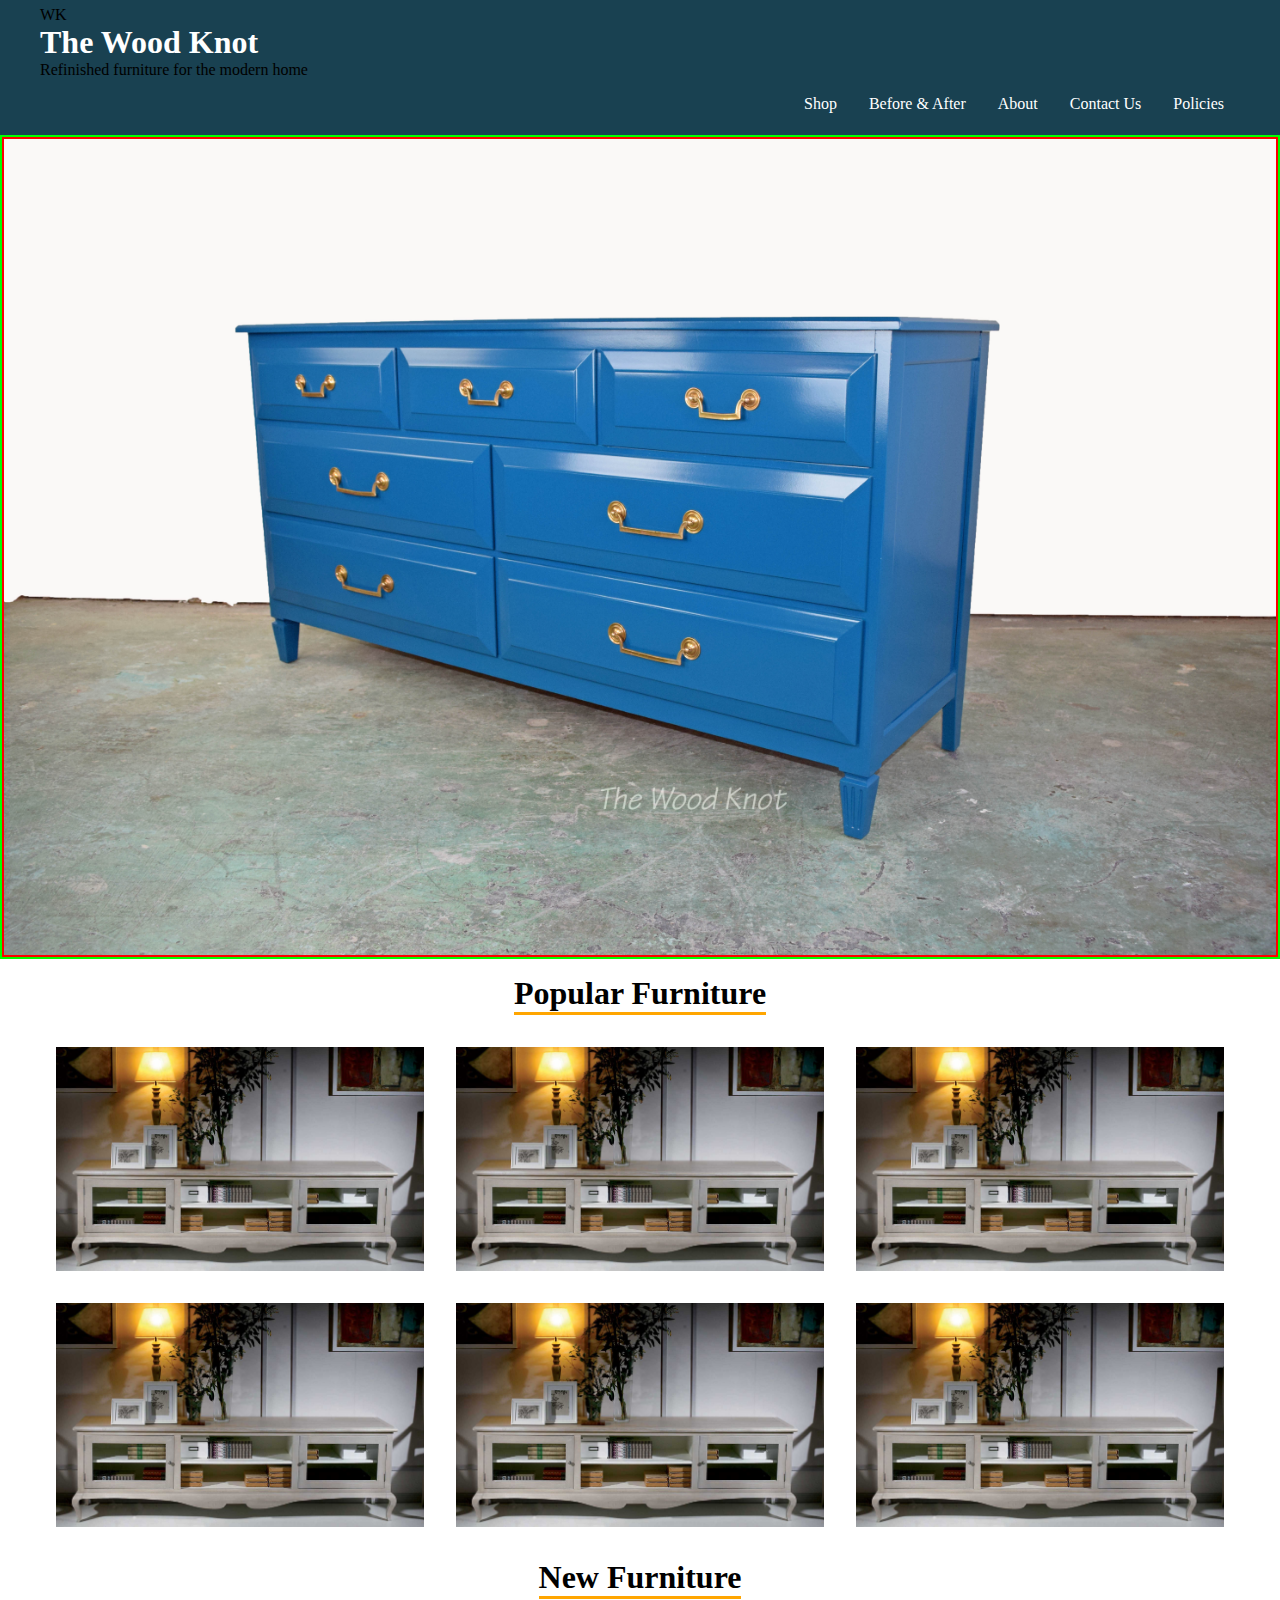
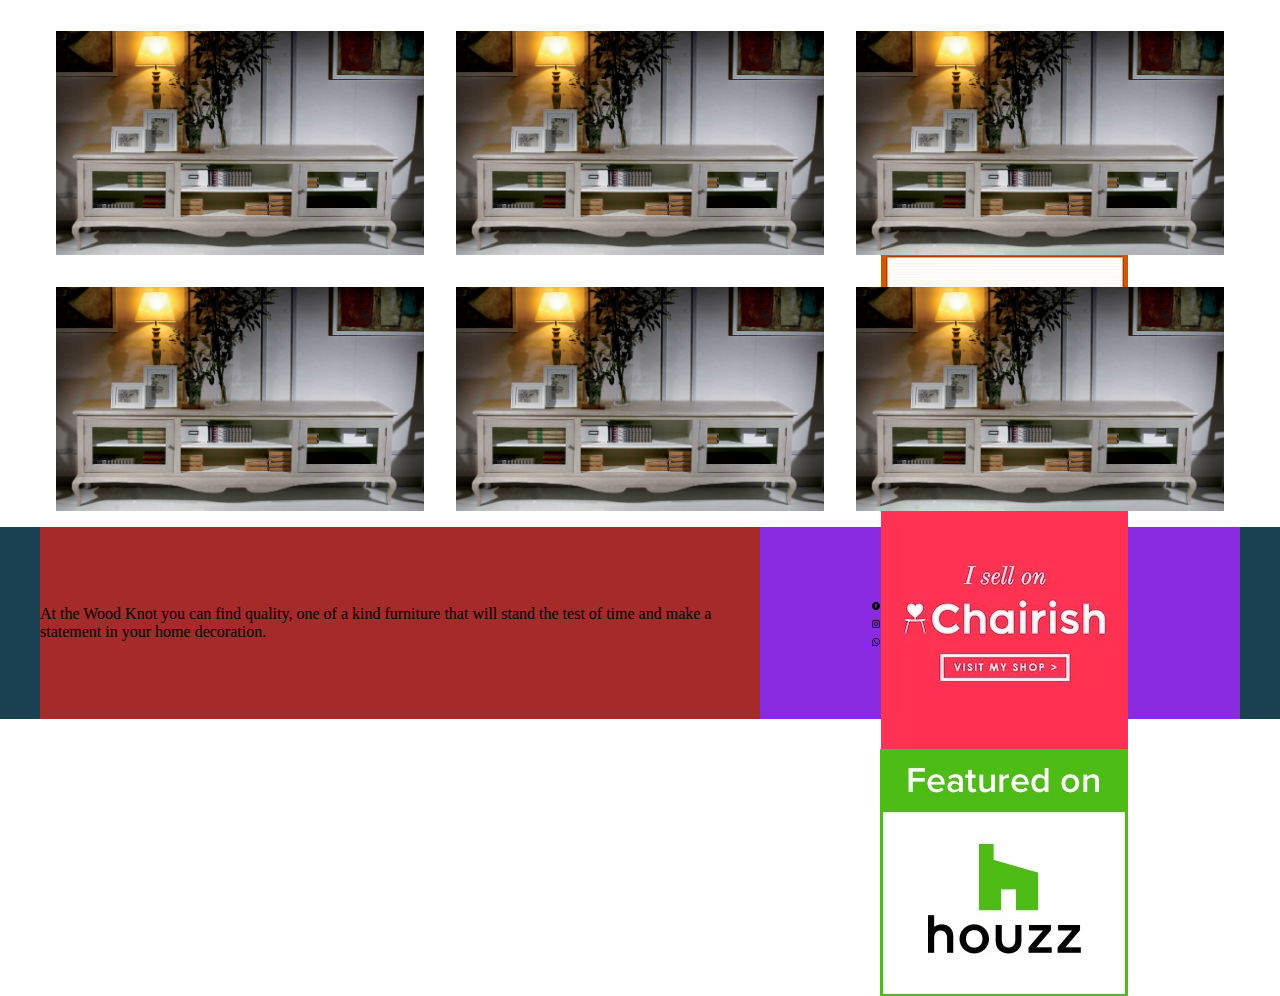
==== index.html @ 946053ac "4 version" ====
<!DOCTYPE html>
<html lang="es">

<head>
    <meta charset="UTF-8">
    <meta name="viewport" content="width=device-width, initial-scale=1.0">
    <link href="https://fonts.googleapis.com/css2?family=Marck+Script&display=swap" rel="stylesheet">
    <link rel="stylesheet" href="css/styles.css">
    <title>The Wood Knot Furniture</title>
</head>

<body>
    <header class="header">
        <div class="header-container">
            <div class="menu-mobile">
                <svg id="menu-ico" class="ico" xmlns="http://www.w3.org/2000/svg" viewBox="0 0 24 24"><path d="M24 6h-24v-4h24v4zm0 4h-24v4h24v-4zm0 8h-24v4h24v-4z"/></svg>
                <h1 class="header-text menu-title">The Wood Knot</h1>
                <svg class="ico" xmlns="http://www.w3.org/2000/svg" viewBox="0 0 24 24"><path d="M10 19.5c0 .829-.672 1.5-1.5 1.5s-1.5-.671-1.5-1.5c0-.828.672-1.5 1.5-1.5s1.5.672 1.5 1.5zm3.5-1.5c-.828 0-1.5.671-1.5 1.5s.672 1.5 1.5 1.5 1.5-.671 1.5-1.5c0-.828-.672-1.5-1.5-1.5zm1.336-5l1.977-7h-16.813l2.938 7h11.898zm4.969-10l-3.432 12h-12.597l.839 2h13.239l3.474-12h1.929l.743-2h-4.195z"/></svg>
            </div>
            <nav>
                <div class="menu-container">
                    <div class="menu-desktop">
                        <div class="logo">
                            <span class="logo-text">WK</span>
                        </div>
                        <div class="title-container">
                            <h1 class="header-text menu-title">The Wood Knot</h1>
                            <span class="header-text logo__cursive">Refinished furniture for the modern home</span>
                        </div>
                    </div>
                    <ul id="menu-main" class="menu-main">
                        <li class="menu-item">
                            <a href="shop.html" class="menu-link">Shop</a>
                        </li>
                        <li class="menu-item">
                            <a href="#" class="menu-link">Before & After</a>
                        </li>
                        <li class="menu-item">
                            <a href="#" class="menu-link">About</a>
                        </li>
                        <li class="menu-item">
                            <a href="#" class="menu-link">Contact Us</a>
                        </li>
                        <li class="menu-item">
                            <a href="#" class="menu-link">Policies</a>
                        </li>
                    </ul>

                </div>
            </nav>
        </div>
    </header>
    <main class="main">
        <section class="section-slide">
            <div class="slide-container">
                <img src="assets/img/table2.jpg" class="img img-slide">
            </div>
        </section>
        <div class="main-container">
            <section class="section-popular">
                <div class="section-title">
                    <h2 class="title">Popular Furniture</h2>
                </div>
                <ul class="popular-container">
                    <li class="popular-item">
                        <div class="popular-link">
                            <img class="img img-popular" src="assets/img/mueble1.jpg" alt="">
                            <div class="description-container">
                                <h3 class="img-title">Forniture</h3>
                                <p class="img-info">$1.600</p>                             
                            </div>
                        </div>
                    </li>
                    <li class="popular-item">
                        <div  class="popular-link">
                            <img class="img img-popular" src="assets/img/mueble1.jpg" alt="">
                            <div class="description-container">
                                <h3 class="img-title">Forniture</h3>
                                <p class="img-info">$1.600</p>                             
                            </div>
                        </div>
                    </li>
                    <li class="popular-item">
                        <div class="popular-link">
                            <img class="img img-popular" src="assets/img/mueble1.jpg" alt="">
                            <div class="description-container">
                                <h3 class="img-title">Forniture</h3>
                                <p class="img-info">$1.600</p>                             
                            </div>
                        </div>
                    </li>
                    <li class="popular-item">
                        <div class="popular-link">
                            <img class="img img-popular" src="assets/img/mueble1.jpg" alt="">
                            <div class="description-container">
                                <h3 class="img-title">Forniture</h3>
                                <p class="img-info">$1.600</p>                             
                            </div>
                        </div>
                    </li>
                    <li class="popular-item">
                        <div class="popular-link">
                            <img class="img img-popular" src="assets/img/mueble1.jpg" alt="">
                            <div class="description-container">
                                <h3 class="img-title">Forniture</h3>
                                <p class="img-info">$1.600</p>                             
                            </div>
                        </div>
                    </li>
                    <li class="popular-item">
                        <div class="popular-link">
                            <img class="img img-popular" src="assets/img/mueble1.jpg" alt="">
                            <div class="description-container">
                                <h3 class="img-title">Forniture</h3>
                                <p class="img-info">$1.600</p>                             
                            </div>
                        </div>
                    </li>
                </ul>
            </section>
            <section class="section-new">
                <div class="section-title">
                    <h2 class="title">New Furniture</h2>
                </div>
                <ul class="new-container">
                    <li class="new-item">
                        <div class="popular-link">
                            <img class="img img-popular" src="assets/img/mueble1.jpg" alt="">
                            <div class="description-container">
                                <h3 class="img-title">Forniture</h3>
                                <p class="img-info">$1.600</p>                             
                            </div>
                        </div>
                    </li>
                    <li class="new-item">
                        <div class="popular-link">
                            <img class="img img-popular" src="assets/img/mueble1.jpg" alt="">
                            <div class="description-container">
                                <h3 class="img-title">Forniture</h3>
                                <p class="img-info">$1.600</p>                             
                            </div>
                        </div>
                    </li>
                    <li class="new-item">
                        <div class="popular-link">
                            <img class="img img-popular" src="assets/img/mueble1.jpg" alt="">
                            <div class="description-container">
                                <h3 class="img-title">Forniture</h3>
                                <p class="img-info">$1.600</p>                             
                            </div>
                        </div>
                    </li>
                    <li class="new-item">
                        <div class="popular-link">
                            <img class="img img-popular" src="assets/img/mueble1.jpg" alt="">
                            <div class="description-container">
                                <h3 class="img-title">Forniture</h3>
                                <p class="img-info">$1.600</p>                             
                            </div>
                        </div>
                    </li>
                    <li class="new-item">
                        <div class="popular-link">
                            <img class="img img-popular" src="assets/img/mueble1.jpg" alt="">
                            <div class="description-container">
                                <h3 class="img-title">Forniture</h3>
                                <p class="img-info">$1.600</p>                             
                            </div>
                        </div>
                    </li>
                    <li class="new-item">
                        <div class="popular-link">
                            <img class="img img-popular" src="assets/img/mueble1.jpg" alt="">
                            <div class="description-container">
                                <h3 class="img-title">Forniture</h3>
                                <p class="img-info">$1.600</p>                             
                            </div>
                        </div>
                    </li>      
                </ul>
            </section>
        </div>
    </main>
    <footer class="footer">
        <div class="footer-container">
            <div class="seller">
                <p class="footer-text">
                    At the Wood Knot you can find quality, one of a kind furniture that will stand the test of time and make a statement in your home decoration.
                </p>
            </div>
            <div class="social">
                <div class="social-fb-inst">
                    <svg class="ico ico-footer" xmlns="http://www.w3.org/2000/svg" viewBox="0 0 24 24"><path d="M12 0c-6.627 0-12 5.373-12 12s5.373 12 12 12 12-5.373 12-12-5.373-12-12-12zm3 8h-1.35c-.538 0-.65.221-.65.778v1.222h2l-.209 2h-1.791v7h-3v-7h-2v-2h2v-2.308c0-1.769.931-2.692 3.029-2.692h1.971v3z"/></svg>
                    <svg class="ico ico-footer" xmlns="http://www.w3.org/2000/svg" viewBox="0 0 24 24"><path d="M12 2.163c3.204 0 3.584.012 4.85.07 3.252.148 4.771 1.691 4.919 4.919.058 1.265.069 1.645.069 4.849 0 3.205-.012 3.584-.069 4.849-.149 3.225-1.664 4.771-4.919 4.919-1.266.058-1.644.07-4.85.07-3.204 0-3.584-.012-4.849-.07-3.26-.149-4.771-1.699-4.919-4.92-.058-1.265-.07-1.644-.07-4.849 0-3.204.013-3.583.07-4.849.149-3.227 1.664-4.771 4.919-4.919 1.266-.057 1.645-.069 4.849-.069zm0-2.163c-3.259 0-3.667.014-4.947.072-4.358.2-6.78 2.618-6.98 6.98-.059 1.281-.073 1.689-.073 4.948 0 3.259.014 3.668.072 4.948.2 4.358 2.618 6.78 6.98 6.98 1.281.058 1.689.072 4.948.072 3.259 0 3.668-.014 4.948-.072 4.354-.2 6.782-2.618 6.979-6.98.059-1.28.073-1.689.073-4.948 0-3.259-.014-3.667-.072-4.947-.196-4.354-2.617-6.78-6.979-6.98-1.281-.059-1.69-.073-4.949-.073zm0 5.838c-3.403 0-6.162 2.759-6.162 6.162s2.759 6.163 6.162 6.163 6.162-2.759 6.162-6.163c0-3.403-2.759-6.162-6.162-6.162zm0 10.162c-2.209 0-4-1.79-4-4 0-2.209 1.791-4 4-4s4 1.791 4 4c0 2.21-1.791 4-4 4zm6.406-11.845c-.796 0-1.441.645-1.441 1.44s.645 1.44 1.441 1.44c.795 0 1.439-.645 1.439-1.44s-.644-1.44-1.439-1.44z"/></svg>
                    <svg class="ico ico-footer" xmlns="http://www.w3.org/2000/svg" viewBox="0 0 24 24"><path d="M.057 24l1.687-6.163c-1.041-1.804-1.588-3.849-1.587-5.946.003-6.556 5.338-11.891 11.893-11.891 3.181.001 6.167 1.24 8.413 3.488 2.245 2.248 3.481 5.236 3.48 8.414-.003 6.557-5.338 11.892-11.893 11.892-1.99-.001-3.951-.5-5.688-1.448l-6.305 1.654zm6.597-3.807c1.676.995 3.276 1.591 5.392 1.592 5.448 0 9.886-4.434 9.889-9.885.002-5.462-4.415-9.89-9.881-9.892-5.452 0-9.887 4.434-9.889 9.884-.001 2.225.651 3.891 1.746 5.634l-.999 3.648 3.742-.981zm11.387-5.464c-.074-.124-.272-.198-.57-.347-.297-.149-1.758-.868-2.031-.967-.272-.099-.47-.149-.669.149-.198.297-.768.967-.941 1.165-.173.198-.347.223-.644.074-.297-.149-1.255-.462-2.39-1.475-.883-.788-1.48-1.761-1.653-2.059-.173-.297-.018-.458.13-.606.134-.133.297-.347.446-.521.151-.172.2-.296.3-.495.099-.198.05-.372-.025-.521-.075-.148-.669-1.611-.916-2.206-.242-.579-.487-.501-.669-.51l-.57-.01c-.198 0-.52.074-.792.372s-1.04 1.016-1.04 2.479 1.065 2.876 1.213 3.074c.149.198 2.095 3.2 5.076 4.487.709.306 1.263.489 1.694.626.712.226 1.36.194 1.872.118.571-.085 1.758-.719 2.006-1.413.248-.695.248-1.29.173-1.414z"/></svg>
                </div>
                <div class="social-partners">
                    <img src="assets/img-social/etsy.jpg" alt="" class="img partners">
                    <img src="assets/img-social/chairish.jpg" alt="" class="img partners">
                    <img src="assets/img-social/houzz.jpg" alt="" class="img partners">
                </div>
            </div>
        </div>
    </footer>
    <script src="js/index.js"></script>
</body>

</html>
---- css/styles.css ----
:root{
    --border: 2px;
    --width-desktop: 1200px;

    --primary-color: #194151;
    --text-color: #fff;
    --header-height-mobile: 11vmin;
    --header-height-desktop: 15vmin;
    --menu-ico-width-height: 40px;
    --menu-ico-img-width: 70%;
    --menu-ico-img-height: .2em;
    --menu-ico--img-border-radius: .5em;
    --menu-ico--img-top: .6em;
    --menu-transition: 1000ms;
}

*{
    margin: 0;
    padding: 0;
    box-sizing: border-box;
}

body{
    margin: 0;
    min-height: 100vh;
    display: flex;
    flex-direction: column;
    font-size: 16px;
}

ul{
    list-style: none;
}


/* ---------------HEADER -----------------------*/

.header{
    background-color: var(--primary-color);
    width: 100%;
    height: var(--header-height-mobile);
}

.menu-mobile{
    display: flex;
    justify-content: space-between;
    align-items: center;
    flex-wrap: wrap;
}

.menu-ico{
    display: flex;
    justify-content: center;
    align-items: center;
    width: var(--menu-ico-width-height);
    height: var(--menu-ico-width-height);
    cursor: pointer;
}

.ico-img{
    position: relative;
    background-color: var(--text-color);
    width: var(--menu-ico-img-width);
    height: var(--menu-ico-img-height);
    border-radius: var(--menu-ico-img-border-radius);
}

.ico-img::before,
.ico-img::after{
    content: '';
    position: absolute;
    display: block;
    background-color: var(--text-color);
    width: 100%;
    height: var(--menu-ico-img-height);
    border-radius: var(--menu-ico-img-border-radius);
    top: calc(var(--menu-ico--img-top)*-1);
}

.ico-img::after{
    top: var(--menu-ico--img-top);
}

.menu-title{
    color: var(--text-color);
}

.menu-title-desktop{
    display: none;
}

.cart-icon{
    width: 35px;
    height: 35px;
    padding: .3em;
    fill: var(--text-color);
}

.menu-main{
    background-color: var(--primary-color);
    padding-left: 0;
    margin: 0;
    list-style: none;
    position: relative;
    z-index: 100;

    transform: translateX(-100%);
    transition: transform var(--menu-transition);
}

.menu__active{
    transform: translateX(0);
    transition: transform var(--menu-transition);
}

.menu-item{
    border-bottom: var(--border) solid var(--text-color);
    padding: 1em;
}

.menu-link{
    text-decoration: none;
    color: var(--text-color);
}

/*---------------------------------------*/

/*----------------MAIN----------------------*/
.img{
    display: block;
    margin-left: auto;
    margin-right: auto;
    max-width: 100%;
    object-fit: cover;
    height: 100%;
}

.main{
    display: flex;
    flex-wrap: wrap;
    justify-content: center;
    align-items: center;
    /* background-color: coral; */
    width: 100%;
    height: auto;    
}

.section-title{
    display: flex;
    justify-content: center;
    align-items: center;
}

.section-title h2{
    font-size: 2em;
    margin: .5em 0;
    position: relative;
    border-bottom: 3px solid orange;
}


.section-slide{
    display: block;
    margin-left: auto;
    margin-right: auto;
    padding: 0;
}

.slide-container{
    min-width: 100%;
    display: block;
}

.img-slide{
    margin: 0;
    padding: 0;
}

.section-popular
.section-new{
    display: flex;
    justify-content: center;
    align-items: center;
    padding: 1em;
}

.popular-item,
.new-item{
    /* border: 2px solid var(--text-color);
    background-color: lime; */

    padding: 1em;
}

.popular-link,
.new-link{
    position: relative;
    width: 100%;
}

.description-container{
    position: absolute;
    top: 0;
    left: 0;
    width: 100%;
    height: 100%;
    background-color: rgba(0, 0, 0, 0.6);
    color: var(--text-color);
    display: flex;
    justify-content: center;
    align-items: center;
    flex-direction: column;
    opacity: 0;
    transition: opacity 1s;
}

.description-container:hover{
    opacity: 1;
}

.img-title{
    font-size: 3em;
    font-weight: bold;
}

.img-info{
    font-size: 1.6em;
}

/*------------ FOOTER --------------------*/
.footer{
    margin-top: auto;
    background-color: var(--primary-color);
    width: 100%;
    height: 12em;
    display: flex;
    justify-content: center;
}

.footer-container{
    display: flex;
    justify-content: center;
    align-items: center;
    flex-direction: column;
    width: 100%;
    height: 100%;
    background-color: coral;
}

.seller{
    background-color: brown;
    display: flex;
    justify-content: center;
    align-items: center;
    width: 100%;
    height: 60%;
}

.social{
    background-color: blueviolet;
    display: flex;
    justify-content: center;
    align-items: center;
    width: 100%;
    height: 40%;
}
/* --------------------------------------*/


@media screen and (min-width: 730px){
    .header{
        display: flex;
        justify-content: center;
        align-items: center;
        height: var(--header-height-desktop);
    }
    .header-container{
        width: var(--width-desktop);
    }
    .menu-mobile{
        display: none;
    }
    .menu-main{
        transform: translateX(0);
        display: flex;
        justify-content: flex-end;
    }
    .menu-item{
	    display:block;
	    border: none;
    }
    .main-container{
        width: var(--width-desktop);
    }
    .section-slide{
        border: 2px solid lime;
        width: 100%;
    }
    .slide-container{
        height: 820px;
        width: 100%;
        border: 2px solid red;
    }
    .img-slide{
        width: 100%;
    }
    .popular-container,
    .new-container{
        display: grid;
        grid-template-columns: 1fr 1fr 1fr;
        grid-template-rows: 1fr 1fr;
    }

    .footer-container{
        flex-direction: row;
        width: var(--width-desktop);
    }
    .seller{
        width: 60%;
        height: 100%;
    }
    .social{
        width: 40%;
        height: 100%;
    }
}
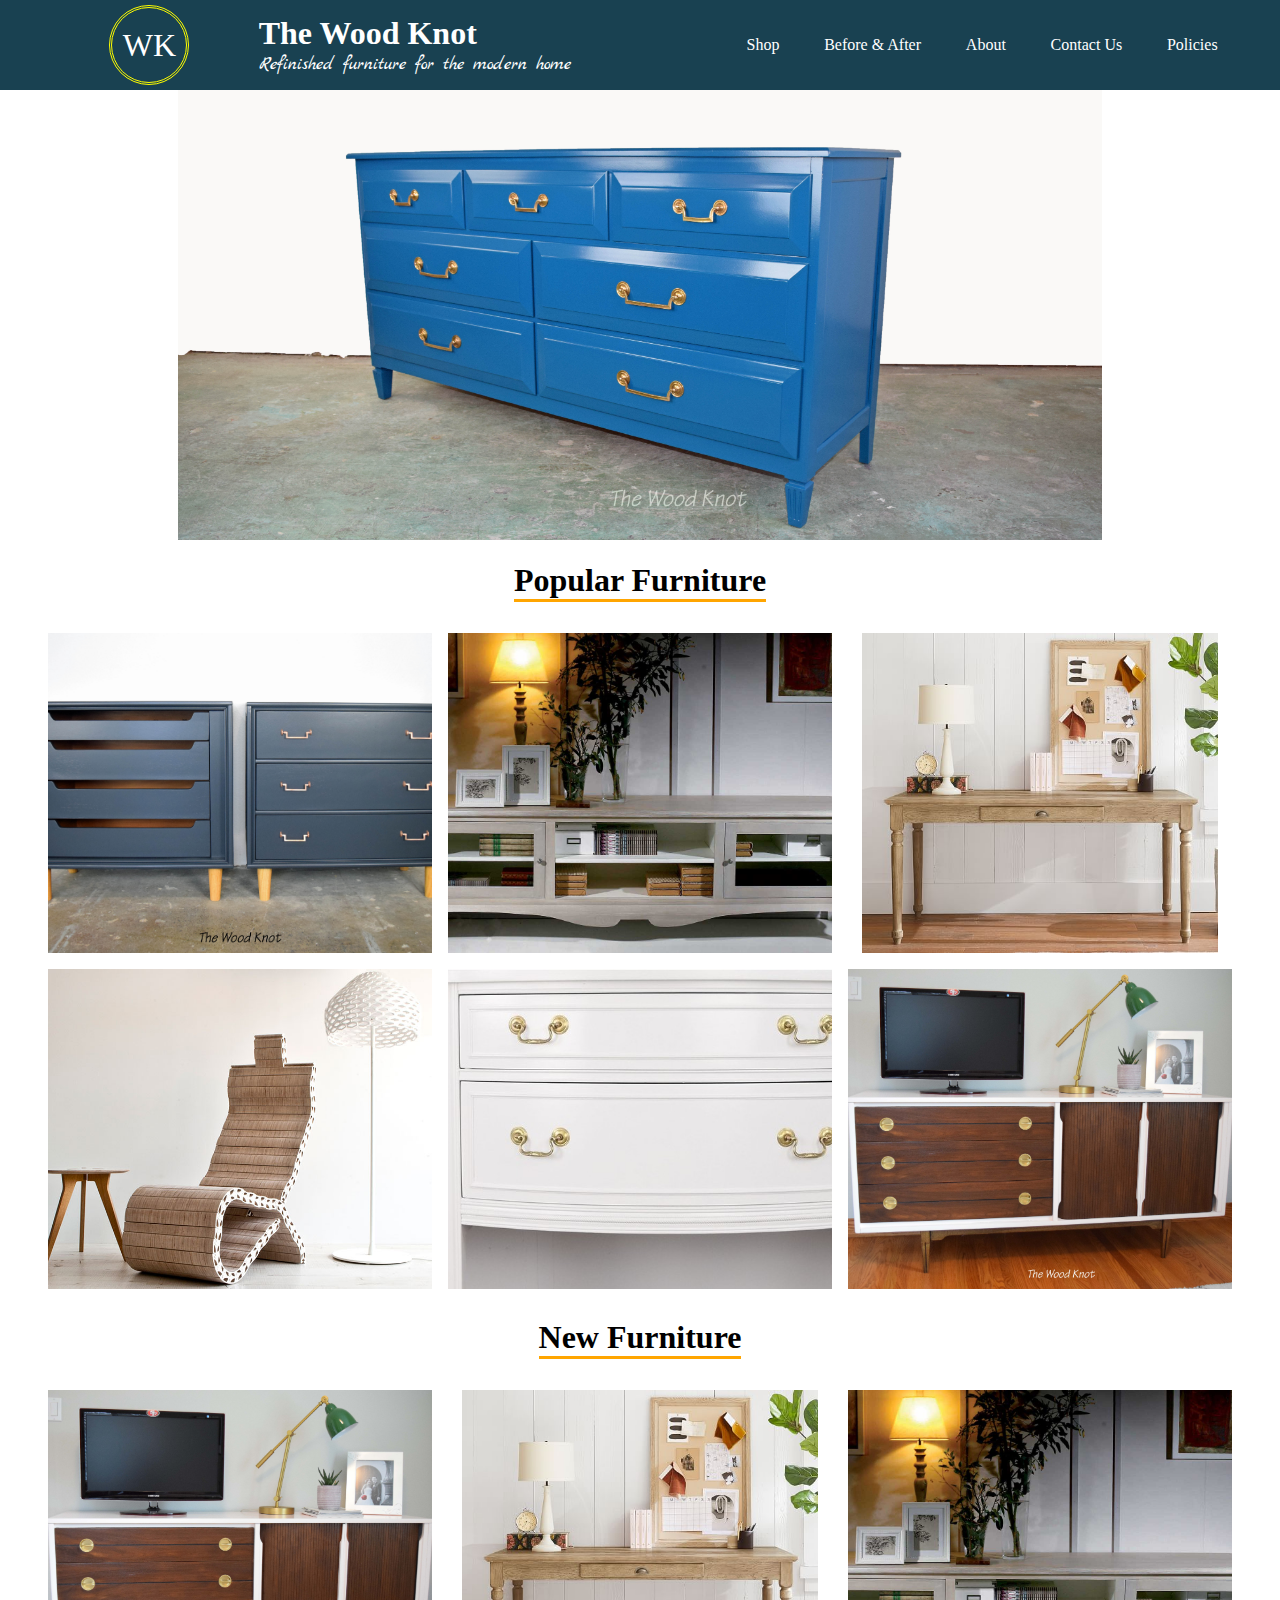
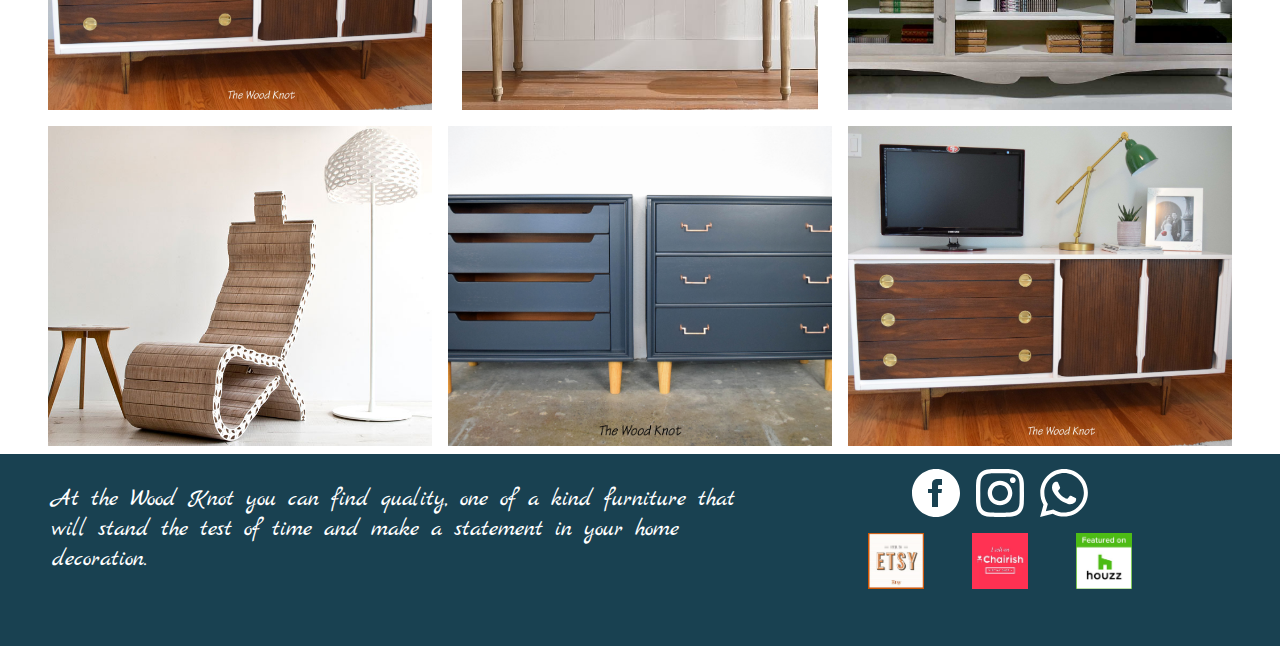
==== commit 98609940: "agrego busqueda y filtro en js" ====
--- a/index.html
+++ b/index.html
@@ -14,7 +14,7 @@
         <div class="header-container">
             <div class="menu-mobile">
                 <svg id="menu-ico" class="ico" xmlns="http://www.w3.org/2000/svg" viewBox="0 0 24 24"><path d="M24 6h-24v-4h24v4zm0 4h-24v4h24v-4zm0 8h-24v4h24v-4z"/></svg>
-                <h1 class="header-text menu-title">The Wood Knot</h1>
+                <h1 id="btnMobile" class="header-text menu-title">The Wood Knot</h1>
                 <svg class="ico" xmlns="http://www.w3.org/2000/svg" viewBox="0 0 24 24"><path d="M10 19.5c0 .829-.672 1.5-1.5 1.5s-1.5-.671-1.5-1.5c0-.828.672-1.5 1.5-1.5s1.5.672 1.5 1.5zm3.5-1.5c-.828 0-1.5.671-1.5 1.5s.672 1.5 1.5 1.5 1.5-.671 1.5-1.5c0-.828-.672-1.5-1.5-1.5zm1.336-5l1.977-7h-16.813l2.938 7h11.898zm4.969-10l-3.432 12h-12.597l.839 2h13.239l3.474-12h1.929l.743-2h-4.195z"/></svg>
             </div>
             <nav>
@@ -24,7 +24,7 @@
                             <span class="logo-text">WK</span>
                         </div>
                         <div class="title-container">
-                            <h1 class="header-text menu-title">The Wood Knot</h1>
+                            <h1 id="btnDesktop" class="header-text menu-title">The Wood Knot</h1>
                             <span class="header-text logo__cursive">Refinished furniture for the modern home</span>
                         </div>
                     </div>
@@ -64,7 +64,7 @@
                 <ul class="popular-container">
                     <li class="popular-item">
                         <div class="popular-link">
-                            <img class="img img-popular" src="assets/img/mueble1.jpg" alt="">
+                            <img class="img img-popular" src="assets/img/dresser2.jpg" alt="">
                             <div class="description-container">
                                 <h3 class="img-title">Forniture</h3>
                                 <p class="img-info">$1.600</p>                             
@@ -82,34 +82,34 @@
                     </li>
                     <li class="popular-item">
                         <div class="popular-link">
-                            <img class="img img-popular" src="assets/img/mueble1.jpg" alt="">
-                            <div class="description-container">
-                                <h3 class="img-title">Forniture</h3>
-                                <p class="img-info">$1.600</p>                             
-                            </div>
-                        </div>
-                    </li>
-                    <li class="popular-item">
-                        <div class="popular-link">
-                            <img class="img img-popular" src="assets/img/mueble1.jpg" alt="">
-                            <div class="description-container">
-                                <h3 class="img-title">Forniture</h3>
-                                <p class="img-info">$1.600</p>                             
-                            </div>
-                        </div>
-                    </li>
-                    <li class="popular-item">
-                        <div class="popular-link">
-                            <img class="img img-popular" src="assets/img/mueble1.jpg" alt="">
-                            <div class="description-container">
-                                <h3 class="img-title">Forniture</h3>
-                                <p class="img-info">$1.600</p>                             
-                            </div>
-                        </div>
-                    </li>
-                    <li class="popular-item">
-                        <div class="popular-link">
-                            <img class="img img-popular" src="assets/img/mueble1.jpg" alt="">
+                            <img class="img img-popular" src="assets/img/desk1.jpg" alt="">
+                            <div class="description-container">
+                                <h3 class="img-title">Forniture</h3>
+                                <p class="img-info">$1.600</p>                             
+                            </div>
+                        </div>
+                    </li>
+                    <li class="popular-item">
+                        <div class="popular-link">
+                            <img class="img img-popular" src="assets/img/original1.jpg" alt="">
+                            <div class="description-container">
+                                <h3 class="img-title">Forniture</h3>
+                                <p class="img-info">$1.600</p>                             
+                            </div>
+                        </div>
+                    </li>
+                    <li class="popular-item">
+                        <div class="popular-link">
+                            <img class="img img-popular" src="assets/img/slider.jpg" alt="">
+                            <div class="description-container">
+                                <h3 class="img-title">Forniture</h3>
+                                <p class="img-info">$1.600</p>                             
+                            </div>
+                        </div>
+                    </li>
+                    <li class="popular-item">
+                        <div class="popular-link">
+                            <img class="img img-popular" src="assets/img/dresser1.jpg" alt="">
                             <div class="description-container">
                                 <h3 class="img-title">Forniture</h3>
                                 <p class="img-info">$1.600</p>                             
@@ -125,6 +125,24 @@
                 <ul class="new-container">
                     <li class="new-item">
                         <div class="popular-link">
+                            <img class="img img-popular" src="assets/img/dresser1.jpg" alt="">
+                            <div class="description-container">
+                                <h3 class="img-title">Forniture</h3>
+                                <p class="img-info">$1.600</p>                             
+                            </div>
+                        </div>
+                    </li>
+                    <li class="new-item">
+                        <div class="popular-link">
+                            <img class="img img-popular" src="assets/img/desk1.jpg" alt="">
+                            <div class="description-container">
+                                <h3 class="img-title">Forniture</h3>
+                                <p class="img-info">$1.600</p>                             
+                            </div>
+                        </div>
+                    </li>
+                    <li class="new-item">
+                        <div class="popular-link">
                             <img class="img img-popular" src="assets/img/mueble1.jpg" alt="">
                             <div class="description-container">
                                 <h3 class="img-title">Forniture</h3>
@@ -134,43 +152,25 @@
                     </li>
                     <li class="new-item">
                         <div class="popular-link">
-                            <img class="img img-popular" src="assets/img/mueble1.jpg" alt="">
-                            <div class="description-container">
-                                <h3 class="img-title">Forniture</h3>
-                                <p class="img-info">$1.600</p>                             
-                            </div>
-                        </div>
-                    </li>
-                    <li class="new-item">
-                        <div class="popular-link">
-                            <img class="img img-popular" src="assets/img/mueble1.jpg" alt="">
-                            <div class="description-container">
-                                <h3 class="img-title">Forniture</h3>
-                                <p class="img-info">$1.600</p>                             
-                            </div>
-                        </div>
-                    </li>
-                    <li class="new-item">
-                        <div class="popular-link">
-                            <img class="img img-popular" src="assets/img/mueble1.jpg" alt="">
-                            <div class="description-container">
-                                <h3 class="img-title">Forniture</h3>
-                                <p class="img-info">$1.600</p>                             
-                            </div>
-                        </div>
-                    </li>
-                    <li class="new-item">
-                        <div class="popular-link">
-                            <img class="img img-popular" src="assets/img/mueble1.jpg" alt="">
-                            <div class="description-container">
-                                <h3 class="img-title">Forniture</h3>
-                                <p class="img-info">$1.600</p>                             
-                            </div>
-                        </div>
-                    </li>
-                    <li class="new-item">
-                        <div class="popular-link">
-                            <img class="img img-popular" src="assets/img/mueble1.jpg" alt="">
+                            <img class="img img-popular" src="assets/img/original1.jpg" alt="">
+                            <div class="description-container">
+                                <h3 class="img-title">Forniture</h3>
+                                <p class="img-info">$1.600</p>                             
+                            </div>
+                        </div>
+                    </li>
+                    <li class="new-item">
+                        <div class="popular-link">
+                            <img class="img img-popular" src="assets/img/dresser2.jpg" alt="">
+                            <div class="description-container">
+                                <h3 class="img-title">Forniture</h3>
+                                <p class="img-info">$1.600</p>                             
+                            </div>
+                        </div>
+                    </li>
+                    <li class="new-item">
+                        <div class="popular-link">
+                            <img class="img img-popular" src="assets/img/dresser1.jpg" alt="">
                             <div class="description-container">
                                 <h3 class="img-title">Forniture</h3>
                                 <p class="img-info">$1.600</p>                             
--- a/css/styles.css
+++ b/css/styles.css
@@ -4,14 +4,16 @@
 
     --primary-color: #194151;
     --text-color: #fff;
+    --ico-width-height: 35px;
+    --logo-width-height: 80px;
     --header-height-mobile: 11vmin;
-    --header-height-desktop: 15vmin;
-    --menu-ico-width-height: 40px;
-    --menu-ico-img-width: 70%;
-    --menu-ico-img-height: .2em;
-    --menu-ico--img-border-radius: .5em;
-    --menu-ico--img-top: .6em;
-    --menu-transition: 1000ms;
+    --header-height-desktop: 10vmin;
+    --menu-transition: 1s;
+}
+
+@font-face{
+    font-family: "Marck Script";
+    src: url("../assets/fonts/MarckScript-Regular.ttf");
 }
 
 *{
@@ -21,18 +23,12 @@
 }
 
 body{
-    margin: 0;
     min-height: 100vh;
     display: flex;
     flex-direction: column;
     font-size: 16px;
 }
 
-ul{
-    list-style: none;
-}
-
-
 /* ---------------HEADER -----------------------*/
 
 .header{
@@ -45,55 +41,24 @@
     display: flex;
     justify-content: space-between;
     align-items: center;
-    flex-wrap: wrap;
-}
-
-.menu-ico{
-    display: flex;
-    justify-content: center;
-    align-items: center;
-    width: var(--menu-ico-width-height);
-    height: var(--menu-ico-width-height);
-    cursor: pointer;
-}
-
-.ico-img{
-    position: relative;
-    background-color: var(--text-color);
-    width: var(--menu-ico-img-width);
-    height: var(--menu-ico-img-height);
-    border-radius: var(--menu-ico-img-border-radius);
-}
-
-.ico-img::before,
-.ico-img::after{
-    content: '';
-    position: absolute;
-    display: block;
-    background-color: var(--text-color);
-    width: 100%;
-    height: var(--menu-ico-img-height);
-    border-radius: var(--menu-ico-img-border-radius);
-    top: calc(var(--menu-ico--img-top)*-1);
-}
-
-.ico-img::after{
-    top: var(--menu-ico--img-top);
-}
-
-.menu-title{
+}
+
+.header-text,
+.menu-link,
+.footer-text{
     color: var(--text-color);
 }
 
-.menu-title-desktop{
+.menu-desktop{
     display: none;
 }
 
-.cart-icon{
-    width: 35px;
-    height: 35px;
+.ico{
+    width: var(--ico-width-height);
+    height: var(--ico-width-height);
     padding: .3em;
     fill: var(--text-color);
+    cursor: pointer;
 }
 
 .menu-main{
@@ -115,12 +80,22 @@
 
 .menu-item{
     border-bottom: var(--border) solid var(--text-color);
+    position: relative;
     padding: 1em;
+    /* background-color: brown; */
 }
 
 .menu-link{
     text-decoration: none;
-    color: var(--text-color);
+    display: block;
+    padding: .4em;
+}
+
+.menu-link:hover{
+    transform: scale(1.2);
+    transition: transform var(--menu-transition);
+    border-bottom: 2px solid yellow;
+    border-radius: 0.5em;
 }
 
 /*---------------------------------------*/
@@ -140,9 +115,8 @@
     flex-wrap: wrap;
     justify-content: center;
     align-items: center;
-    /* background-color: coral; */
-    width: 100%;
-    height: auto;    
+    width: 100%;
+    height: auto;
 }
 
 .section-title{
@@ -151,37 +125,38 @@
     align-items: center;
 }
 
-.section-title h2{
+.title{
     font-size: 2em;
-    margin: .5em 0;
+    margin: .7em 0;
     position: relative;
     border-bottom: 3px solid orange;
 }
 
-
 .section-slide{
     display: block;
-    margin-left: auto;
-    margin-right: auto;
-    padding: 0;
-}
-
-.slide-container{
-    min-width: 100%;
-    display: block;
-}
-
-.img-slide{
     margin: 0;
     padding: 0;
 }
 
+.slide-container{
+    max-width: 100%;
+    min-height: 350px;
+    margin: 0;
+    padding: 0;
+    display: block;
+}
+
 .section-popular
 .section-new{
     display: flex;
     justify-content: center;
     align-items: center;
     padding: 1em;
+}
+
+.popular-container,
+.new-container{
+    list-style: none;
 }
 
 .popular-item,
@@ -189,13 +164,14 @@
     /* border: 2px solid var(--text-color);
     background-color: lime; */
 
-    padding: 1em;
+    padding: .5em;
 }
 
 .popular-link,
 .new-link{
     position: relative;
     width: 100%;
+    height: 320px;
 }
 
 .description-container{
@@ -232,7 +208,7 @@
     margin-top: auto;
     background-color: var(--primary-color);
     width: 100%;
-    height: 12em;
+    min-height: 12em;
     display: flex;
     justify-content: center;
 }
@@ -244,26 +220,66 @@
     flex-direction: column;
     width: 100%;
     height: 100%;
-    background-color: coral;
 }
 
 .seller{
-    background-color: brown;
     display: flex;
     justify-content: center;
     align-items: center;
     width: 100%;
     height: 60%;
+    min-height: 150px;
+}
+
+.logo-text{
+    font-size: 2em;
+    color: var(--text-color);
+}
+
+.footer-text{
+    font-family: 'Marck Script', cursive;
+    font-size: 1.5em;
+    padding: .5em;
 }
 
 .social{
-    background-color: blueviolet;
-    display: flex;
-    justify-content: center;
-    align-items: center;
+    display: flex;
+    justify-content: center;
+    align-items: center;
+    flex-direction: column;
     width: 100%;
     height: 40%;
-}
+    min-height: 150px;
+}
+
+.social-fb-inst{
+    display: flex;
+    justify-content: center;
+    align-items: center;
+    width: 100%;
+}
+
+.ico-footer{
+    height: 4em;
+    width: 4em;
+    padding: .5em;
+}
+
+.social-partners{
+    display: flex;
+    justify-content: center;
+    /* align-items: ; */
+}
+
+.partners{
+    width: 4.5em;
+    height: 4.5em;
+    margin: 0 1em;
+    padding: .5em;
+    cursor: pointer;
+}
+
+
 /* --------------------------------------*/
 
 
@@ -280,29 +296,53 @@
     .menu-mobile{
         display: none;
     }
+    .menu-container{
+        display: flex;
+        justify-content: space-between;
+        align-items: center;
+    }
+    .menu-desktop{
+        display: flex;
+        justify-content: space-evenly;
+        align-items: center;
+        width: 50%;
+    }
+    .logo{
+        display: flex;
+        justify-content: center;
+        align-items: center;
+        width: var(--logo-width-height);
+        height: var(--logo-width-height);
+        border: 3px double yellow;
+        border-radius: 50%;
+    }
+    .logo__cursive{
+        font-size: 1.2em;
+        font-family: 'Marck Script';
+    }
+    .title-container{
+        display: flex;
+        flex-direction: column;
+    }
+    .menu-title{
+        font-size: 2em;
+    }
     .menu-main{
         transform: translateX(0);
-        display: flex;
-        justify-content: flex-end;
+        display: inline-flex;
     }
     .menu-item{
-	    display:block;
-	    border: none;
+        display:block;
+        border: none;
+        text-align: center;
     }
     .main-container{
         width: var(--width-desktop);
     }
-    .section-slide{
-        border: 2px solid lime;
-        width: 100%;
-    }
-    .slide-container{
-        height: 820px;
-        width: 100%;
-        border: 2px solid red;
-    }
+    .section-slide,
     .img-slide{
-        width: 100%;
+        width: 85%;
+        max-height: 450px;
     }
     .popular-container,
     .new-container{
@@ -310,7 +350,6 @@
         grid-template-columns: 1fr 1fr 1fr;
         grid-template-rows: 1fr 1fr;
     }
-
     .footer-container{
         flex-direction: row;
         width: var(--width-desktop);
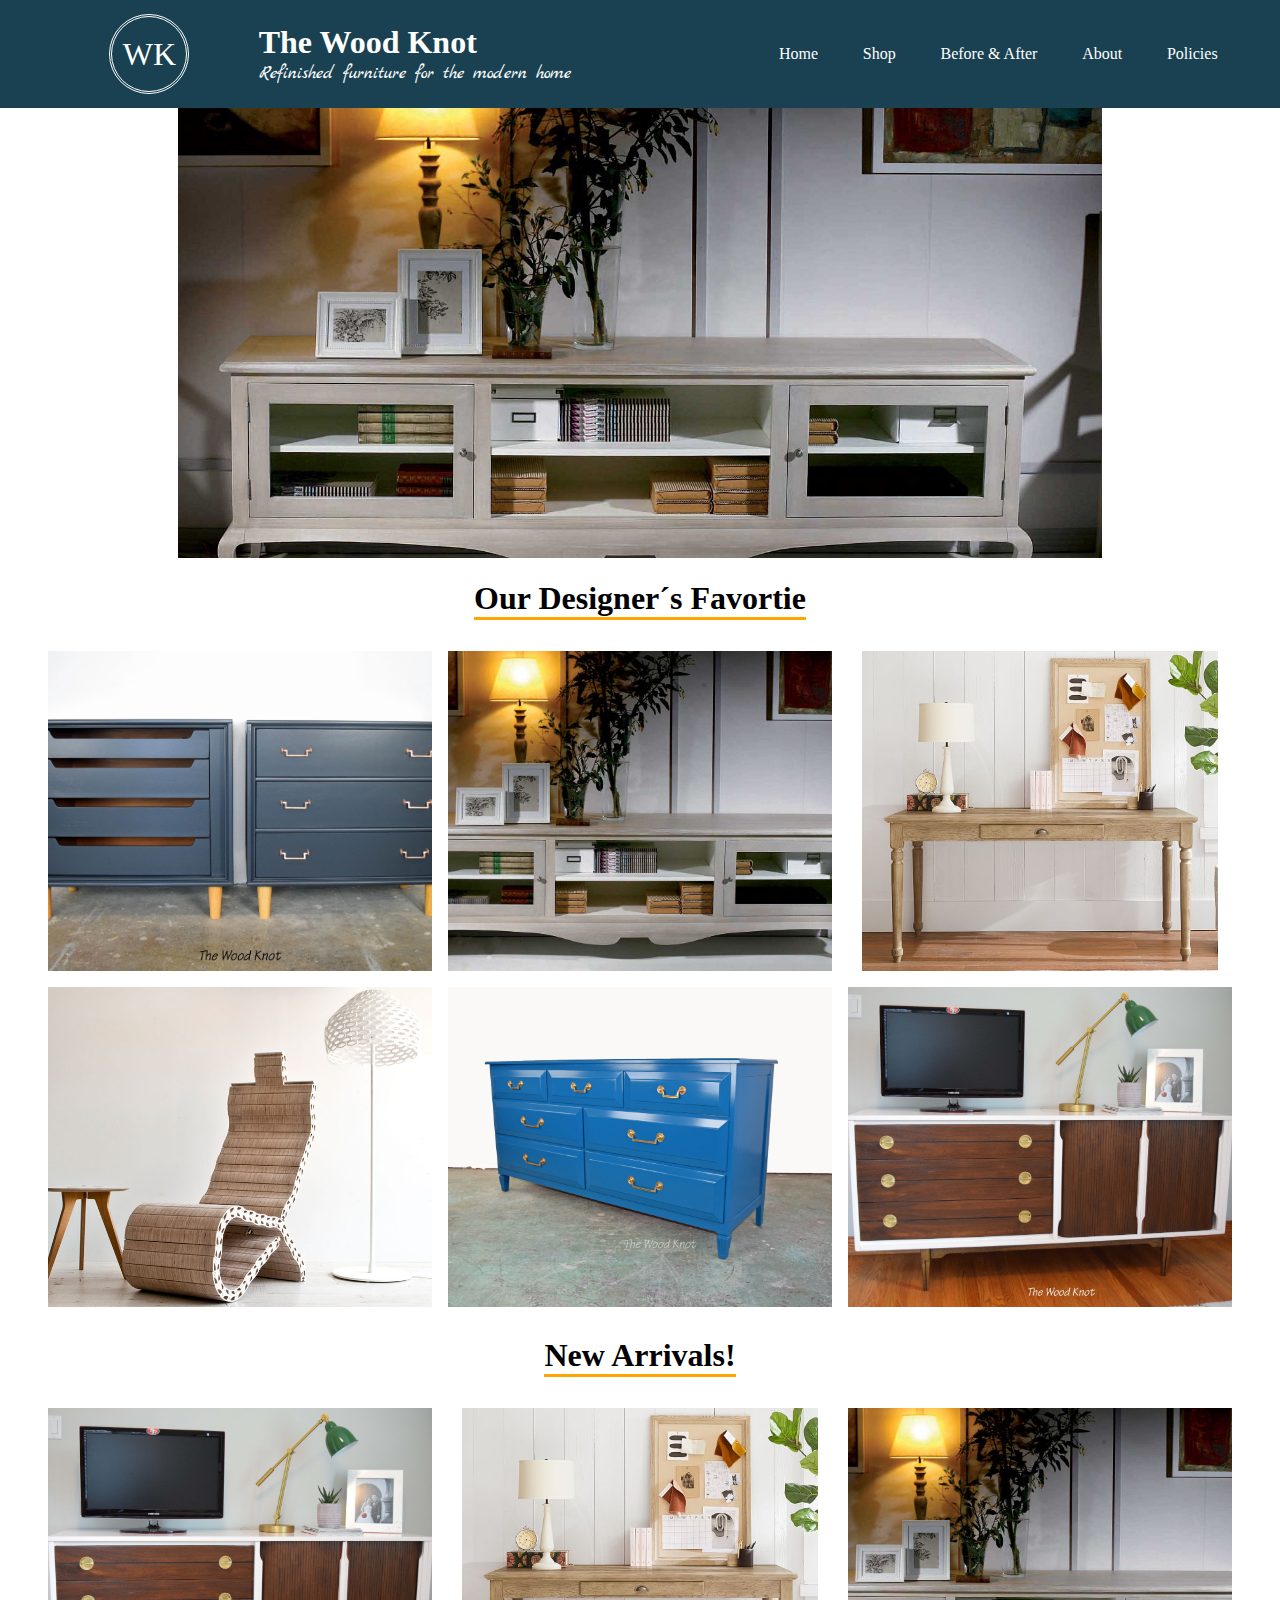
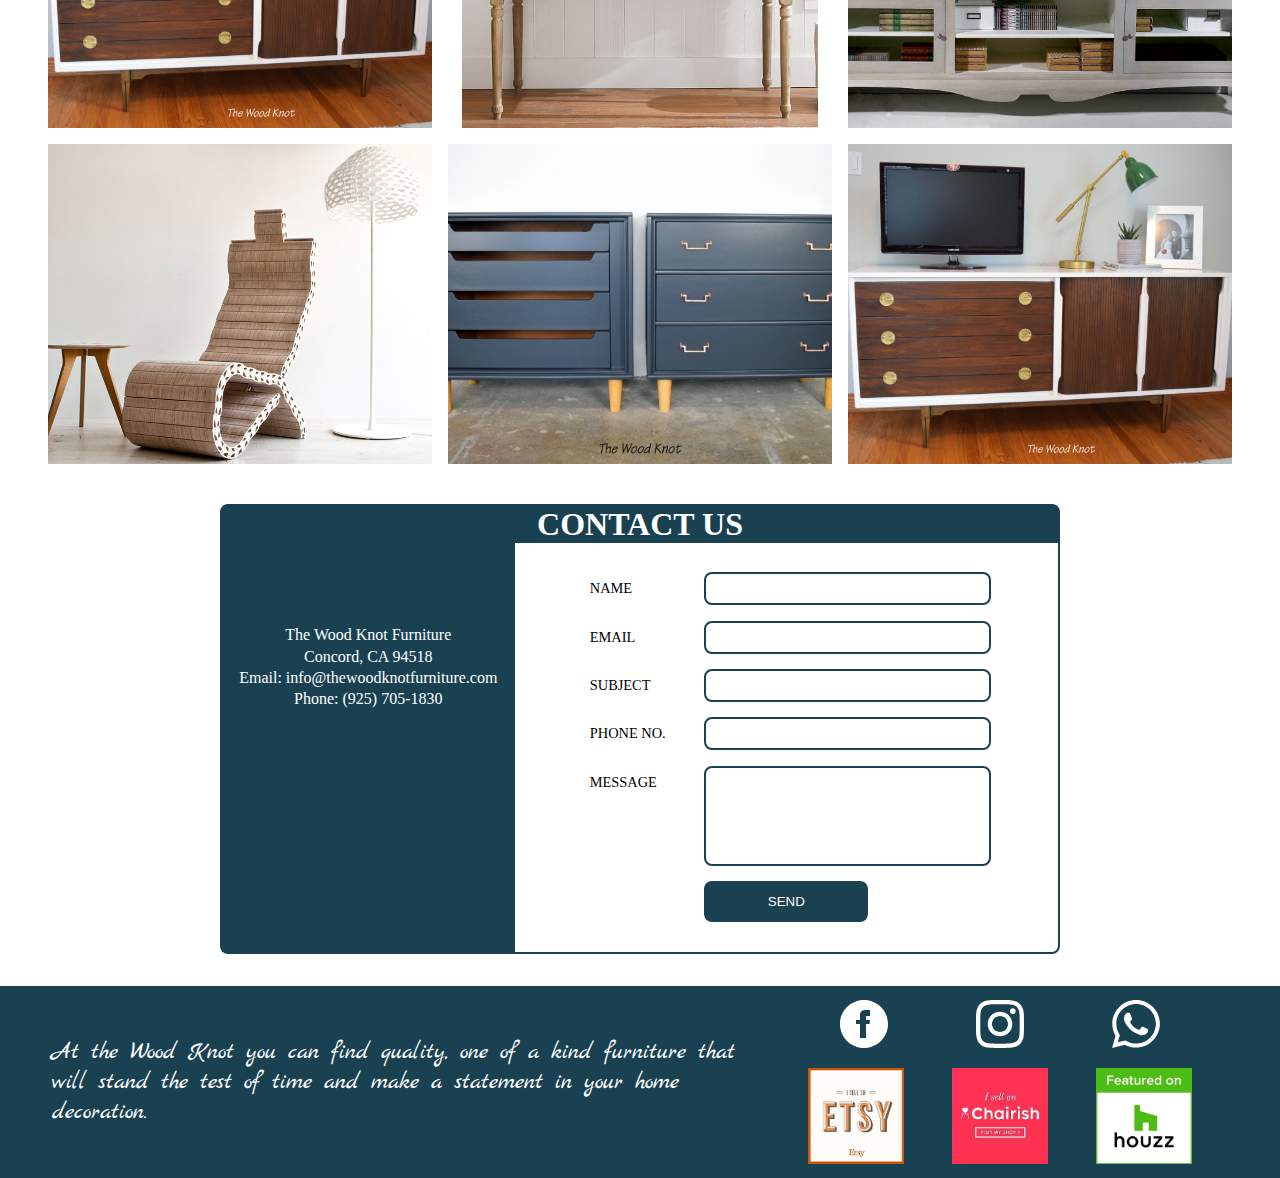
==== commit de1b924a: "version de control" ====
--- a/index.html
+++ b/index.html
@@ -30,16 +30,16 @@
                     </div>
                     <ul id="menu-main" class="menu-main">
                         <li class="menu-item">
+                            <a href="index.html" class="menu-link">Home</a>
+                        </li>
+                        <li class="menu-item">
                             <a href="shop.html" class="menu-link">Shop</a>
                         </li>
                         <li class="menu-item">
                             <a href="#" class="menu-link">Before & After</a>
                         </li>
                         <li class="menu-item">
-                            <a href="#" class="menu-link">About</a>
-                        </li>
-                        <li class="menu-item">
-                            <a href="#" class="menu-link">Contact Us</a>
+                            <a href="about.html" class="menu-link">About</a>
                         </li>
                         <li class="menu-item">
                             <a href="#" class="menu-link">Policies</a>
@@ -53,13 +53,13 @@
     <main class="main">
         <section class="section-slide">
             <div class="slide-container">
-                <img src="assets/img/table2.jpg" class="img img-slide">
+                <img class="img img-slide">
             </div>
         </section>
         <div class="main-container">
             <section class="section-popular">
                 <div class="section-title">
-                    <h2 class="title">Popular Furniture</h2>
+                    <h2 class="title">Our Designer´s Favortie</h2>
                 </div>
                 <ul class="popular-container">
                     <li class="popular-item">
@@ -100,7 +100,7 @@
                     </li>
                     <li class="popular-item">
                         <div class="popular-link">
-                            <img class="img img-popular" src="assets/img/slider.jpg" alt="">
+                            <img class="img img-popular" src="assets/img/table2.jpg" alt="">
                             <div class="description-container">
                                 <h3 class="img-title">Forniture</h3>
                                 <p class="img-info">$1.600</p>                             
@@ -120,7 +120,7 @@
             </section>
             <section class="section-new">
                 <div class="section-title">
-                    <h2 class="title">New Furniture</h2>
+                    <h2 class="title">New Arrivals!</h2>
                 </div>
                 <ul class="new-container">
                     <li class="new-item">
@@ -178,6 +178,47 @@
                         </div>
                     </li>      
                 </ul>
+            </section>
+            <section class="section-contact">
+                <h2 class="title form-title">Contact Us</h2>
+                <div class="info-form-container">
+                    <div class="contact-info">
+                        <p>The Wood Knot Furniture</p>
+                        <p>Concord, CA 94518</p>
+                        <p>Email: info@thewoodknotfurniture.com</p>
+                        <p>Phone: (925) 705-1830</p>
+                        <div class="map-container">
+                            <div class="map">
+                                <iframe src="https://www.google.com/maps/embed?pb=!1m18!1m12!1m3!1d393.11972727458647!2d-122.03115837467482!3d37.978113710777734!2m3!1f0!2f0!3f0!3m2!1i1024!2i768!4f13.1!3m3!1m2!1s0x808562f77d3e8177%3A0x218d1736ee0681ef!2sThe%20Wood%20Knot%20Furniture!5e0!3m2!1ses-419!2sco!4v1597946225086!5m2!1ses-419!2sco" width="400" height="450" frameborder="0" style="border:0;" allowfullscreen="" aria-hidden="false" tabindex="0"></iframe>
+                            </div>
+                        </div>                
+                    </div>
+                    <div class="form-container">
+                        <form action="#" class="form">
+                            <div class="form-section">
+                                <label for="name" class="form-label">Name</label>
+                                <input type="text" id="name" class="form-input">
+                            </div>
+                            <div class="form-section">
+                                <label for="email" class="form-label">Email</label>
+                                <input type="email" id="email" class="form-input">
+                            </div>
+                            <div class="form-section">
+                                <label for="subject" class="form-label">Subject</label>
+                                <input type="text" id="subject" class="form-input">
+                            </div>
+                            <div class="form-section">
+                                <label for="phone" class="form-label">Phone No.</label>
+                                <input type="text" id="phone" class="form-input">
+                            </div>
+                            <div class="form-section">
+                                <label for="message" class="form-label">Message</label>
+                                <textarea id="message" class="form-message"></textarea>
+                            </div>
+                            <input type="submit" class="form-summit" value="Send">
+                        </form>
+                    </div>
+                </div>
             </section>
         </div>
     </main>
@@ -190,19 +231,31 @@
             </div>
             <div class="social">
                 <div class="social-fb-inst">
-                    <svg class="ico ico-footer" xmlns="http://www.w3.org/2000/svg" viewBox="0 0 24 24"><path d="M12 0c-6.627 0-12 5.373-12 12s5.373 12 12 12 12-5.373 12-12-5.373-12-12-12zm3 8h-1.35c-.538 0-.65.221-.65.778v1.222h2l-.209 2h-1.791v7h-3v-7h-2v-2h2v-2.308c0-1.769.931-2.692 3.029-2.692h1.971v3z"/></svg>
-                    <svg class="ico ico-footer" xmlns="http://www.w3.org/2000/svg" viewBox="0 0 24 24"><path d="M12 2.163c3.204 0 3.584.012 4.85.07 3.252.148 4.771 1.691 4.919 4.919.058 1.265.069 1.645.069 4.849 0 3.205-.012 3.584-.069 4.849-.149 3.225-1.664 4.771-4.919 4.919-1.266.058-1.644.07-4.85.07-3.204 0-3.584-.012-4.849-.07-3.26-.149-4.771-1.699-4.919-4.92-.058-1.265-.07-1.644-.07-4.849 0-3.204.013-3.583.07-4.849.149-3.227 1.664-4.771 4.919-4.919 1.266-.057 1.645-.069 4.849-.069zm0-2.163c-3.259 0-3.667.014-4.947.072-4.358.2-6.78 2.618-6.98 6.98-.059 1.281-.073 1.689-.073 4.948 0 3.259.014 3.668.072 4.948.2 4.358 2.618 6.78 6.98 6.98 1.281.058 1.689.072 4.948.072 3.259 0 3.668-.014 4.948-.072 4.354-.2 6.782-2.618 6.979-6.98.059-1.28.073-1.689.073-4.948 0-3.259-.014-3.667-.072-4.947-.196-4.354-2.617-6.78-6.979-6.98-1.281-.059-1.69-.073-4.949-.073zm0 5.838c-3.403 0-6.162 2.759-6.162 6.162s2.759 6.163 6.162 6.163 6.162-2.759 6.162-6.163c0-3.403-2.759-6.162-6.162-6.162zm0 10.162c-2.209 0-4-1.79-4-4 0-2.209 1.791-4 4-4s4 1.791 4 4c0 2.21-1.791 4-4 4zm6.406-11.845c-.796 0-1.441.645-1.441 1.44s.645 1.44 1.441 1.44c.795 0 1.439-.645 1.439-1.44s-.644-1.44-1.439-1.44z"/></svg>
-                    <svg class="ico ico-footer" xmlns="http://www.w3.org/2000/svg" viewBox="0 0 24 24"><path d="M.057 24l1.687-6.163c-1.041-1.804-1.588-3.849-1.587-5.946.003-6.556 5.338-11.891 11.893-11.891 3.181.001 6.167 1.24 8.413 3.488 2.245 2.248 3.481 5.236 3.48 8.414-.003 6.557-5.338 11.892-11.893 11.892-1.99-.001-3.951-.5-5.688-1.448l-6.305 1.654zm6.597-3.807c1.676.995 3.276 1.591 5.392 1.592 5.448 0 9.886-4.434 9.889-9.885.002-5.462-4.415-9.89-9.881-9.892-5.452 0-9.887 4.434-9.889 9.884-.001 2.225.651 3.891 1.746 5.634l-.999 3.648 3.742-.981zm11.387-5.464c-.074-.124-.272-.198-.57-.347-.297-.149-1.758-.868-2.031-.967-.272-.099-.47-.149-.669.149-.198.297-.768.967-.941 1.165-.173.198-.347.223-.644.074-.297-.149-1.255-.462-2.39-1.475-.883-.788-1.48-1.761-1.653-2.059-.173-.297-.018-.458.13-.606.134-.133.297-.347.446-.521.151-.172.2-.296.3-.495.099-.198.05-.372-.025-.521-.075-.148-.669-1.611-.916-2.206-.242-.579-.487-.501-.669-.51l-.57-.01c-.198 0-.52.074-.792.372s-1.04 1.016-1.04 2.479 1.065 2.876 1.213 3.074c.149.198 2.095 3.2 5.076 4.487.709.306 1.263.489 1.694.626.712.226 1.36.194 1.872.118.571-.085 1.758-.719 2.006-1.413.248-.695.248-1.29.173-1.414z"/></svg>
+                    <a href="https://www.facebook.com/TheWoodKNotFurniture/" target="_blank" class="social-link">
+                        <svg class="ico ico-footer" xmlns="http://www.w3.org/2000/svg" viewBox="0 0 24 24"><path d="M12 0c-6.627 0-12 5.373-12 12s5.373 12 12 12 12-5.373 12-12-5.373-12-12-12zm3 8h-1.35c-.538 0-.65.221-.65.778v1.222h2l-.209 2h-1.791v7h-3v-7h-2v-2h2v-2.308c0-1.769.931-2.692 3.029-2.692h1.971v3z"/></svg>
+                    </a>
+                    <a href="https://www.instagram.com/thewoodknotfurniture/?hl=en" target="_blank" class="social-link">
+                        <svg class="ico ico-footer" xmlns="http://www.w3.org/2000/svg" viewBox="0 0 24 24"><path d="M12 2.163c3.204 0 3.584.012 4.85.07 3.252.148 4.771 1.691 4.919 4.919.058 1.265.069 1.645.069 4.849 0 3.205-.012 3.584-.069 4.849-.149 3.225-1.664 4.771-4.919 4.919-1.266.058-1.644.07-4.85.07-3.204 0-3.584-.012-4.849-.07-3.26-.149-4.771-1.699-4.919-4.92-.058-1.265-.07-1.644-.07-4.849 0-3.204.013-3.583.07-4.849.149-3.227 1.664-4.771 4.919-4.919 1.266-.057 1.645-.069 4.849-.069zm0-2.163c-3.259 0-3.667.014-4.947.072-4.358.2-6.78 2.618-6.98 6.98-.059 1.281-.073 1.689-.073 4.948 0 3.259.014 3.668.072 4.948.2 4.358 2.618 6.78 6.98 6.98 1.281.058 1.689.072 4.948.072 3.259 0 3.668-.014 4.948-.072 4.354-.2 6.782-2.618 6.979-6.98.059-1.28.073-1.689.073-4.948 0-3.259-.014-3.667-.072-4.947-.196-4.354-2.617-6.78-6.979-6.98-1.281-.059-1.69-.073-4.949-.073zm0 5.838c-3.403 0-6.162 2.759-6.162 6.162s2.759 6.163 6.162 6.163 6.162-2.759 6.162-6.163c0-3.403-2.759-6.162-6.162-6.162zm0 10.162c-2.209 0-4-1.79-4-4 0-2.209 1.791-4 4-4s4 1.791 4 4c0 2.21-1.791 4-4 4zm6.406-11.845c-.796 0-1.441.645-1.441 1.44s.645 1.44 1.441 1.44c.795 0 1.439-.645 1.439-1.44s-.644-1.44-1.439-1.44z"/></svg>
+                    </a>
+                    <a href="https://wa.me/9257051830" class="social-link" target="_black">
+                        <svg class="ico ico-footer" xmlns="http://www.w3.org/2000/svg" viewBox="0 0 24 24"><path d="M.057 24l1.687-6.163c-1.041-1.804-1.588-3.849-1.587-5.946.003-6.556 5.338-11.891 11.893-11.891 3.181.001 6.167 1.24 8.413 3.488 2.245 2.248 3.481 5.236 3.48 8.414-.003 6.557-5.338 11.892-11.893 11.892-1.99-.001-3.951-.5-5.688-1.448l-6.305 1.654zm6.597-3.807c1.676.995 3.276 1.591 5.392 1.592 5.448 0 9.886-4.434 9.889-9.885.002-5.462-4.415-9.89-9.881-9.892-5.452 0-9.887 4.434-9.889 9.884-.001 2.225.651 3.891 1.746 5.634l-.999 3.648 3.742-.981zm11.387-5.464c-.074-.124-.272-.198-.57-.347-.297-.149-1.758-.868-2.031-.967-.272-.099-.47-.149-.669.149-.198.297-.768.967-.941 1.165-.173.198-.347.223-.644.074-.297-.149-1.255-.462-2.39-1.475-.883-.788-1.48-1.761-1.653-2.059-.173-.297-.018-.458.13-.606.134-.133.297-.347.446-.521.151-.172.2-.296.3-.495.099-.198.05-.372-.025-.521-.075-.148-.669-1.611-.916-2.206-.242-.579-.487-.501-.669-.51l-.57-.01c-.198 0-.52.074-.792.372s-1.04 1.016-1.04 2.479 1.065 2.876 1.213 3.074c.149.198 2.095 3.2 5.076 4.487.709.306 1.263.489 1.694.626.712.226 1.36.194 1.872.118.571-.085 1.758-.719 2.006-1.413.248-.695.248-1.29.173-1.414z"/></svg>
+                    </a>
                 </div>
                 <div class="social-partners">
-                    <img src="assets/img-social/etsy.jpg" alt="" class="img partners">
-                    <img src="assets/img-social/chairish.jpg" alt="" class="img partners">
-                    <img src="assets/img-social/houzz.jpg" alt="" class="img partners">
+                    <a href="https://www.etsy.com/shop/TheWoodKnotFurniture" class="partner-link" target="_blank">
+                        <img src="assets/img-social/etsy.jpg" alt="" class="img partners">
+                    </a>
+                    <a href="https://www.chairish.com/shop/thewoodknot" class="partner-link" target="_blank">
+                        <img src="assets/img-social/chairish.jpg" alt="" class="img partners">
+                    </a>
+                    <a href="https://www.houzz.com/professionals/furniture-and-accessories/the-wood-knot-furniture-pfvwus-pf~1328898544/__public" class="partner-link" target="_blank">
+                        <img src="assets/img-social/houzz.jpg" alt="" class="img partners">
+                    </a>
                 </div>
             </div>
         </div>
     </footer>
-    <script src="js/index.js"></script>
+    <script type="module" src="./js/index.js"></script>
 </body>
 
 </html>--- a/css/styles.css
+++ b/css/styles.css
@@ -7,7 +7,7 @@
     --ico-width-height: 35px;
     --logo-width-height: 80px;
     --header-height-mobile: 11vmin;
-    --header-height-desktop: 10vmin;
+    --header-height-desktop: 12vmin;
     --menu-transition: 1s;
 }
 
@@ -203,6 +203,101 @@
     font-size: 1.6em;
 }
 
+/*---form-section----*/
+
+.section-contact{
+    width: 90%;
+    height: 750px;
+    display: flex;
+    flex-direction: column;
+    margin: 2em auto;
+    border: 2px solid orange;
+    border-radius: .5em;
+}
+
+.form-title{
+    text-transform: uppercase;
+    text-align: center;
+    margin: 1rem 0;
+    border: none;
+}
+
+.contact-info{
+    width: 100%;
+    display: flex;
+    justify-content: center;
+    align-items: center;
+    flex-direction: column;
+    padding: .5rem;
+}
+
+.contact-info p{
+    margin-bottom: .2rem;
+}
+
+.map-container{
+    margin: .5rem auto;
+    width: 320px;
+}
+
+.map{
+    height: 0;
+    padding-bottom: 56.25%;
+    position: relative;
+}
+
+.map iframe{
+    position: absolute;
+    width: 100%;
+    height: 100%;
+}
+
+.form-container{
+    width: 100%;
+    padding: 0 1rem;
+}
+
+.form{
+    display: flex;
+    flex-direction: column;
+    justify-content: space-between;
+    height: 350px;
+}
+
+.form-section{
+    display: flex;
+    justify-content: space-between;
+}
+
+.form-label{
+    margin: .5rem;
+    text-transform: uppercase;
+    font-size: .9rem;
+}
+
+.form-input,
+.form-message{
+    min-width: 70%;
+    border: 2px solid var(--primary-color);
+    border-radius: .5rem;
+}
+
+.form-message{
+    resize: none;
+    min-height: 100px;
+}
+
+.form-summit{
+    width: 40%;
+    margin-left: 30%;
+    background-color: var(--primary-color);
+    border: none;
+    padding: .8rem;
+    border-radius: .5rem;
+    text-transform: uppercase;
+    color: var(--text-color);
+}
+
 /*------------ FOOTER --------------------*/
 .footer{
     margin-top: auto;
@@ -211,6 +306,7 @@
     min-height: 12em;
     display: flex;
     justify-content: center;
+    align-items: center;
 }
 
 .footer-container{
@@ -237,7 +333,7 @@
 }
 
 .footer-text{
-    font-family: 'Marck Script', cursive;
+    font-family: 'Marck Script';
     font-size: 1.5em;
     padding: .5em;
 }
@@ -254,7 +350,7 @@
 
 .social-fb-inst{
     display: flex;
-    justify-content: center;
+    justify-content: space-evenly;
     align-items: center;
     width: 100%;
 }
@@ -268,12 +364,12 @@
 .social-partners{
     display: flex;
     justify-content: center;
-    /* align-items: ; */
+    align-items: center;
 }
 
 .partners{
-    width: 4.5em;
-    height: 4.5em;
+    width: 7em;
+    height: 7em;
     margin: 0 1em;
     padding: .5em;
     cursor: pointer;
@@ -284,6 +380,7 @@
 
 
 @media screen and (min-width: 730px){
+    /*----MENU----*/
     .header{
         display: flex;
         justify-content: center;
@@ -313,7 +410,7 @@
         align-items: center;
         width: var(--logo-width-height);
         height: var(--logo-width-height);
-        border: 3px double yellow;
+        border: 3px double var(--text-color);
         border-radius: 50%;
     }
     .logo__cursive{
@@ -336,6 +433,7 @@
         border: none;
         text-align: center;
     }
+    /*----MAIN----*/
     .main-container{
         width: var(--width-desktop);
     }
@@ -350,6 +448,42 @@
         grid-template-columns: 1fr 1fr 1fr;
         grid-template-rows: 1fr 1fr;
     }
+    .section-contact:not(h2){
+        display: flex;
+        width: 70%;
+        height: 450px;
+        align-content: center;
+        border: 2px solid var(--primary-color);
+    }
+    .form-title{
+        background-color: var(--primary-color);
+        color: var(--text-color);
+        width: 100%;
+        margin: 0;
+    }
+    .info-form-container{
+        display: flex;
+        width: 100%;
+        height: 100%;
+    }
+    .contact-info{
+        max-width: 35%;
+        background-color: var(--primary-color);
+        color: var(--text-color);
+    }
+    .map-container{
+        width: 250px;
+    }
+    .form-container{
+        width: 65%;
+        display: flex;
+        justify-content: center;
+        align-items: center;
+    }
+    .form{
+        width: 80%;
+    }
+    /*----FOOTER-----*/
     .footer-container{
         flex-direction: row;
         width: var(--width-desktop);
